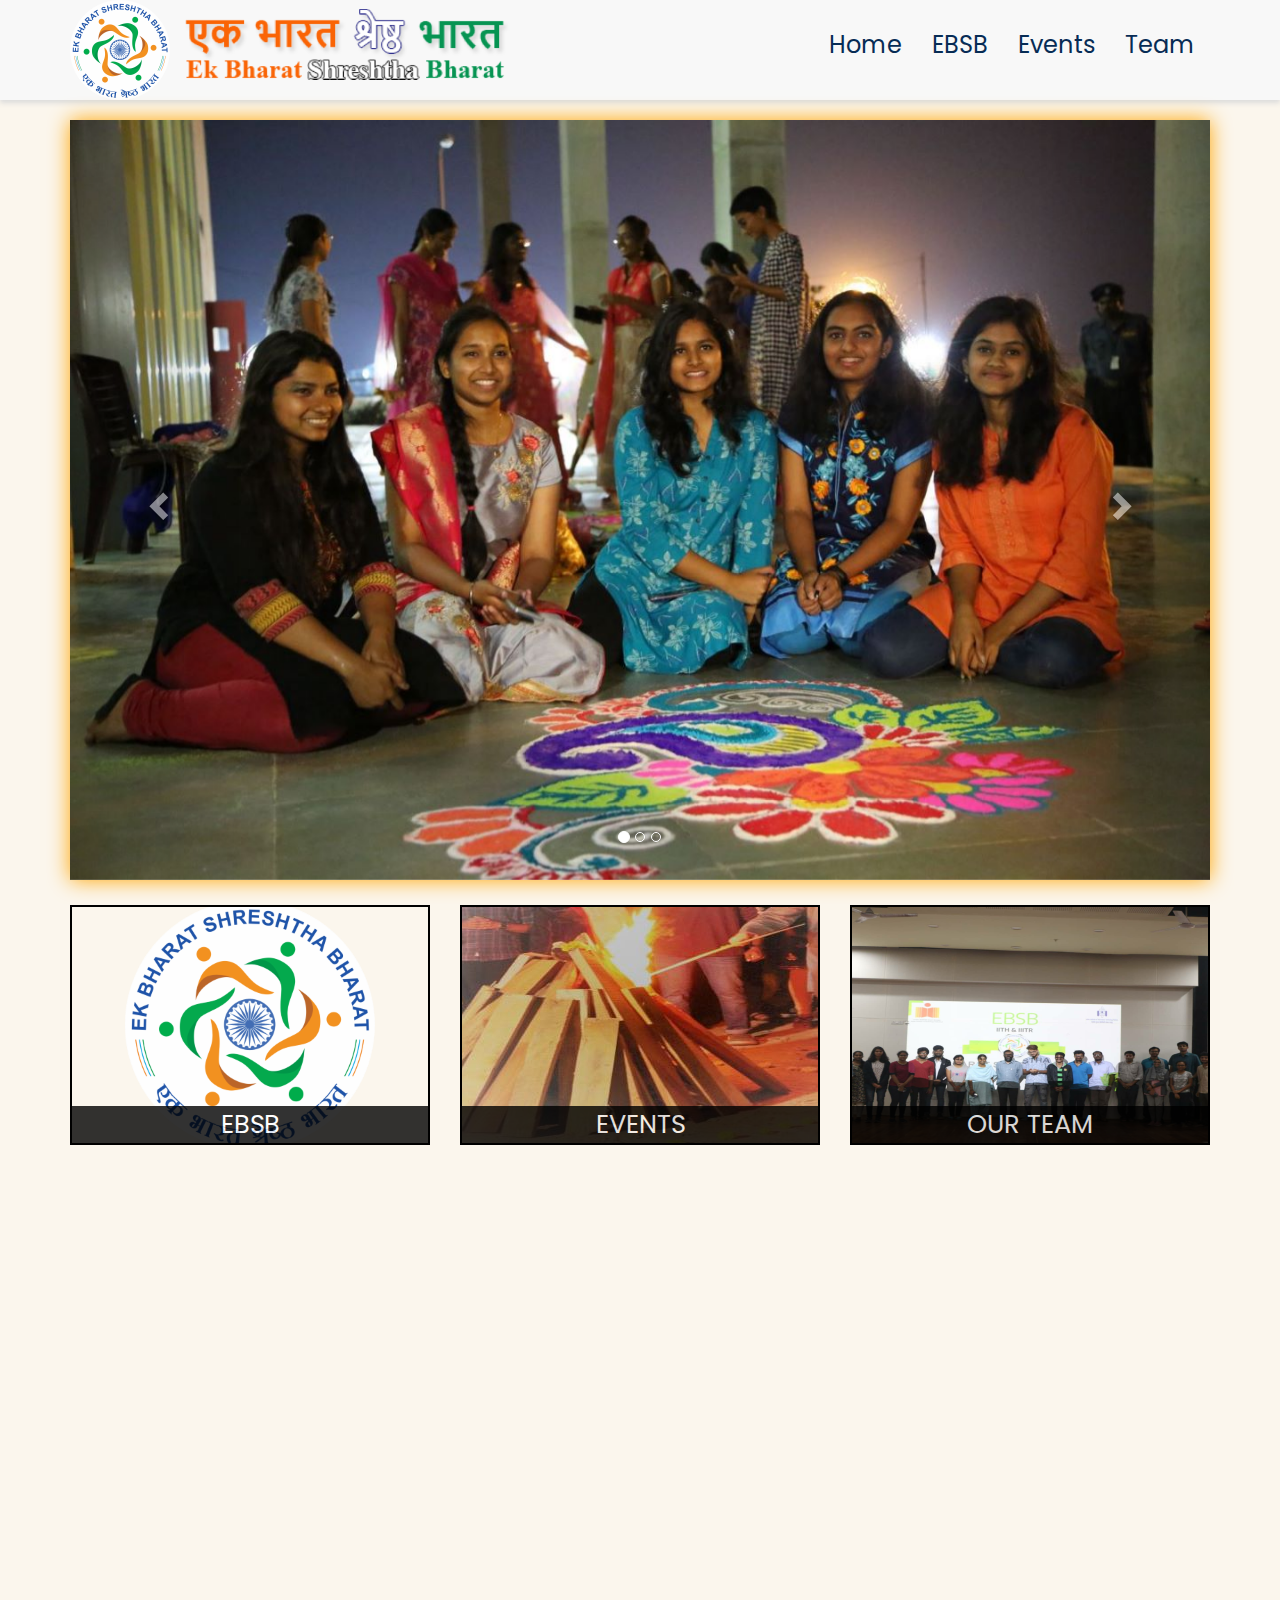
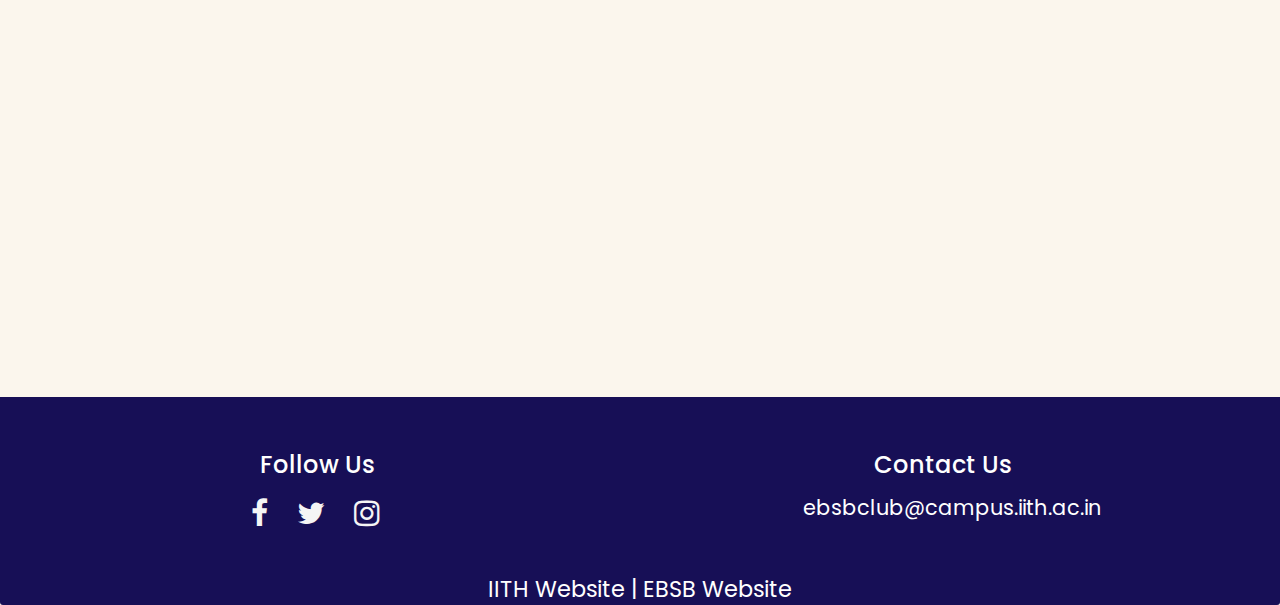
==== index.html @ 153e0e85 "Add files via upload" ====
<!doctype html>
<html lang="en">
  <head>
    <meta charset="utf-8">
    <meta http-equiv="X-UA-Compatible" content="IE=edge">
    <meta name="viewport" content="width=device-width, initial-scale=1">
    <link rel="icon" href="images/transparentlogoIITH.png">
    <title>EBSB IITH</title>
    <link rel="stylesheet" href="css/bootstrap.min.css">
    <link rel="stylesheet" href="css/styles.css">
    <link rel="stylesheet" href="https://cdnjs.cloudflare.com/ajax/libs/font-awesome/4.7.0/css/font-awesome.min.css">
    <link href="https://fonts.googleapis.com/css2?family=Poppins:wght@200;300&display=swap" rel="stylesheet" type='text/css'>
  </head>
<body>
    <div class="main-wrapper">
      <header class="header-area">
          <nav id="header-nav" class="navbar  navbar-default">
            <div class="container">
              <div class="navbar-header">
                <a href="index.html" class="pull-left visible-xxs">
                  <div id="logo-img"><img src='./images/EBSB_Logo_Large.png'></div>
                </a>
                <a href="index.html">
                  <img id = "Heading" src='./images/EBSB_Words_1.png'>
                </a>            
                <button type="button" class="navbar-toggle collapsed" data-toggle="collapse" data-target="#collapsable-nav" aria-expanded="false">
                  <span class="sr-only">Toggle navigation</span>
                  <span class="icon-bar"></span>
                  <span class="icon-bar"></span>
                  <span class="icon-bar"></span>
                </button>
              </div>
              
              <div id="collapsable-nav" class="collapse navbar-collapse">
                 <ul id="nav-list" class="nav navbar-nav navbar-right">
                  <li>
                    <a href='index.html'>
                      <br class="smallsize"> Home</a>
                  </li>
                  <li>
                    <a href="./pages/About_EBSB.html">
                      <br class="smallsize">EBSB</a>
                  </li>
                  <li>
                    <a href="./pages/Events.html">
                      <br class="smallsize">Events</a>
                  </li>
                  <li>
                    <a href="./pages/Team.html">
                      <br class="smallsize">Team</a>
                  </li>
                </ul>  
              </div>
          </div>
      </nav> 
  </header>
</div>


  <div id="main-content" class="container">
    
    <div id="myCarousel" class="carousel slide" data-ride="carousel">
   
      <ol class="carousel-indicators">
        <li data-target="#myCarousel" data-slide-to="0" class="active"></li>
        <li data-target="#myCarousel" data-slide-to="1"></li>
        <li data-target="#myCarousel" data-slide-to="2"></li>
      </ol>
    
     
      <div class="carousel-inner">
        <div class="item active">
          <img src="./images/FrontPic1_jumbo.jpg">
        </div>
    
        <div class="item">
          <img src="./images/FrontPic2_jumbo.jpg">
        </div>
    
        <div class="item">
          <img src="./images/FrontPic3_jumbo.jpg">
        </div>
      </div>
  
     
      <a class="left carousel-control" href="#myCarousel" data-slide="prev">
        <span class="glyphicon glyphicon-chevron-left"></span>
        <span class="sr-only">Previous</span>
      </a>
      <a class="right carousel-control" href="#myCarousel" data-slide="next">
        <span class="glyphicon glyphicon-chevron-right"></span>
        <span class="sr-only">Next</span>
      </a>
    </div> 
  
   <!-- <div class="col-md-12">
      <div id="upcomingEvents">
          <p style="color: rgb(255, 110, 57); font-size: 1.9em; padding: 20px; font-weight: bold;" class="fixfont text-center">Upcoming Events</p>
            <p class="fixfont text-center" style="color: #337ab7; font-size: 1.3em; font-weight: bolder;">;lejc;WJAW;OIDJ:CIAWC</p>
            <p class="fixfont text-center" style="color: #337ab7; font-size: 1.3em; font-weight: bolder;">lknwcjhlkhdwhidjwidjwkj</p>
            <p class="fixfont text-center" style="color:#337ab7; font-size: 1.3em; font-weight: bolder;">lknwcehdlkwheclwleijwlkjd</p>
            <p class="fixfont text-center" style="color:#337ab7; font-size: 1.3em; font-weight: bolder;">leknvjhfrlaifpoiawpoiwoe</p>
      </div>
    </div> -->

    <div id="home-tiles" class="row">
      <div class="col-md-4 col-sm-6 col-xs-12">
        <a href='./pages/About_EBSB.html'><div id="menu-tile"><span>EBSB</span></div></a>
      </div>
      <div class="col-md-4 col-sm-6 col-xs-12">
        <a href='./pages/Events.html'><div id="specials-tile"><span>Events</span></div></a>
      </div>
      <div id="team" class="col-md-4 col-xs-12">
        <a href='./pages/Team.html'><div id="team-tile"><span>Our Team</span></div></a>
      </div>      
    </div>

   <!-- <div class="container-fluid col-md-12 d-flex justify-content-center" id="contact_us" >
      <iframe src="https://docs.google.com/forms/d/1AGPoEQpHVHCgan9zfbUVvD1vlPy-VCGFJfZP_5vyF8Y/viewform?edit_requested=true&amp;embedded=true&amp;usp=embed_googleplus" style="border: 0; width: 100%; height: 1300px; padding-top: 4%;" allowfullscreen=""></iframe>
    </div>
  </div>-->



 <div class="col-md-12 d-flex justify-content-center" style="padding: 0px 10px;">
    <iframe src="https://docs.google.com/forms/d/1AGPoEQpHVHCgan9zfbUVvD1vlPy-VCGFJfZP_5vyF8Y/viewform?edit_requested=true&amp;embedded=true&amp;usp=embed_googleplus" style="border: 0; width: 96%; height: 800px;" allowfullscreen></iframe>
  </div>
  </div>


  <footer class="panel-footer">
    <div class="container-fluid">
      <div class="row">
      <div class="text-center">
        <div class="col-md-6">
        <h2 style="font-size: 1.5em;" >Follow Us</h2>
        <p style="size: 1.5em;" class="social"><a href="https://www.facebook.com/Ebsb-club-iith-102661981244247/"  target="_blank"><i class="fa fa-facebook"></i></a>
        <a href="https://twitter.com/ClubEbsb" target="_blank"><i class="fa fa-twitter"></i></a>
        <a href="https://www.instagram.com/ebsb_club_iith/" target="_blank"><i class="fa fa-instagram"></i></a>
      </div>
      <div class="col-md-6">
        <h2 style="padding-bottom:5px; font-size: 1.5em;" >Contact Us</h2>
        <p style="font-size: 1.3em; padding-bottom: 15px;"><a style="color: white;" href="mailto: ebsbclub@campus.iith.ac.in"> ebsbclub@campus.iith.ac.in</a></p>
      </div>
      </div>
    </div>
    <div class="col-md-12 text-center" style="color: white; font-size: 1.4em;">
      <a href="https://iith.ac.in/" target="_blank" style="color: white;">IITH Website</a>  
      <span class= "text-center">|</span>   <a href="https://ekbharat.gov.in/" style="color: white;">EBSB Website</a>
    </div>
  </div>
  </footer>

  <!-- jQuery (Bootstrap JS plugins depend on it) -->
  <script src="js/jquery-2.1.4.min.js"></script>
  <script src="js/bootstrap.min.js"></script>
  <script src="js/script.js"></script>
</body>
</html>
---- css/styles.css ----
body {
  font-family: "Poppins", sans-serif;
  font-size: 16px;
  color: #fff;
  background-color:  rgb(251, 246, 237);
}

#header-nav {
  border-radius: 0;
  border: 0;
}

#IITHLogo{
  padding-top: 0px;
  padding-right: 0%;
  margin-right: 0;
}

#IITWebsite{
  position: absolute;
  right: 5%;
}

#Heading {
  position: relative;
  padding-bottom: 2%;
  padding-top: 2%;
  padding-left: 15px;
}



.fixfont{
  font-family: "Poppins", sans-serif;
}

h1{
  color: #000;
  padding-top: 50p;
  font-weight: bold;
}

.navbar{
  box-shadow: 0px 3px 5px 0px rgba(219,219,219,1);
}

.navbar-brand a:hover, .navbar-brand a:focus {
  text-decoration: none;
}

#nav-list {
  padding-top: 0%;
  font-size: 1.5em;
}
#nav-list a {
  color:#072C55;
  text-align: center;
}
#nav-list a:hover {
  background: #E7E7E7;
}
#nav-list a span {
  font-size: 1.8em;
}

.navbar-header button.navbar-toggle, .navbar-header .icon-bar {
  border: 1px solid#072C55;
}
.navbar-header button.navbar-toggle {
  clear: both;
  margin-top: 35px;
}

#carouselExampleIndicators .carousel-item {
  width: 100%;
  height: 125vh;
  min-height: 100px;
  background: no-repeat center center scroll;
  -webkit-background-size: cover;
  -moz-background-size: cover;
  -o-background-size: cover;
  background-size: cover;
}

.carousel-item p {
  font-weight: bold;
}

.full-width-image {
  width: 100vw;
  position: relative;
  left: 50%;  
  margin-left: -50vw;
}

.full-width-image img {
 width: 100%;
}

#small {
  display: none !important;
}

.panel-footer {
  margin-top: 30px;
  padding-top: 35px;
  padding-bottom: 0px;
  background-color: #170f56;
  border-top: 0;
}
.panel-footer div.row {
  margin-bottom: 15px;
}

.social .fa{
  padding-right: 25px;
  padding-top: 10px;
  padding-bottom:20px;
	font-size: 30px;
  transition: .9s;
  color: whitesmoke;
}

.social .fa:hover{
	transition: 1s;
	transform: scale(1.1);
	color: orange;
}

h2{
  padding-right: 20px;
}

.sidebar-section {
  margin-bottom: 2rem;
  box-shadow: 0 0px 2px 0 rgba(0, 0, 0, 0.3);
  padding: 30px;
  padding-top: 10px;
}
.sidebar h5 {
  margin-bottom: 1rem;
  text-align: center;
  position: relative;
  font-weight: 700;
}
.sidebar h5 span {
  font-weight: bolder;
  background-color: rgb(251, 246, 237);
  position: relative;
  z-index: 2;
  display: inline-block;
  padding: 0px 15px 0 15px;
  text-align: center;
  font-size: 3vh;
  text-transform: uppercase;
  letter-spacing: 1px;
  color: rgb(255, 110, 57);
}
.sidebar ul {
  font-weight: bolder;
  text-align: center;
  list-style: none;
  padding: 0px;
}
.sidebar ul li a {
  border-bottom: 1px solid #f6f6f6;
  display: block;
  padding-bottom: 10px;
  padding-top: 10px;
}

.sidebar ul li a:hover {
  text-decoration: none;
}

#myCarousel{
  box-shadow: 0 0 20px orange;
  margin-bottom: 25px;
}

#menu-tile, #specials-tile, #team-tile {
  height: 240px;
  width: 100%;
  margin-bottom: 15px;
  position: relative;
  border: 2px solid black;
  overflow: hidden;
}

#menu-tile:hover, #specials-tile:hover, #team-tile:hover {
  box-shadow: 0 5px 10px 5px #cccccc;
}

#menu-tile {
  background: url('../images/AboutEBSB_2.png') no-repeat;
  background-position: center;
}

#specials-tile {
  background: url('../images/Lohri_Celebrations2_Fire.jpeg') no-repeat;
  background-position: center;
}

#team-tile {
  background: url('../images/Team.png') no-repeat;
  background-position: center;
}

#menu-tile span, #specials-tile span, #team-tile span {
  position: absolute;
  bottom: 0;
  right: 0;
  width: 100%;
  text-align: center;
  font-size: 1.6em;
  text-transform: uppercase;
  background-color: #000;
  color: #fff;
  opacity: .8;
}

h4{
  margin-top: 3%;
}

#Modi{
  padding-top: 5%; 
  padding-left: 0%; 
  padding-right: 0%; 
  padding-bottom: 3%;
}

#EventsTop{
  font-size: 3em;
}

#EBSB_Day1{
  height: 240px;
  width: 100%;
  margin-bottom: 10%;
  position: relative;
  border: 2px solid black;
  overflow: hidden;
  background: url('../images/EBSB_Day1_resized.jpeg') no-repeat;
  background-position: center;
}

#EBSB_Day2{
  height: 240px;
  width: 100%;
  margin-bottom: 10%;
  position: relative;
  border: 2px solid black;
  overflow: hidden;
  background: url('../images/EBSB_Day2_resized.jpeg') no-repeat;
  background-position: center;
}

#EBSB_Day3{
  height: 240px;
  width: 100%;
  margin-bottom: 10%;
  position: relative;
  border: 2px solid black;
  overflow: hidden;
  background: url('../images/EBSB_Day3_resized.jpeg') no-repeat;
  background-position: center;
}

#Lohri1{
  height: 240px;
  width: 65%;
  margin-left: auto;
  margin-right: auto;
  margin-bottom: 10%;
  position: relative;
  border: 2px solid black;
  overflow: hidden;
  background: url('../images/Lohri_Celebrations1_resized.jpeg') no-repeat;
  background-position: center;
}

#Lohri2{
  height: 240px;
  width: 65%;
  margin-top: auto;
  margin-right: auto;
  margin-bottom: 10%;
  position: relative;
  border: 2px solid black;
  overflow: hidden;
  background: url('../images/Lohri_Celebrations2_resized3.jpeg') no-repeat;
  background-position: center;
}

#Sankranthi1{
  height: 240px;
  width: 100%;
  margin-top: auto;
  margin-right: auto;
  margin-bottom: 10%;
  position: relative;
  border: 2px solid black;
  overflow: hidden;
  background: url('../images/Sankranthi1_resized.jpeg') no-repeat;
  background-position: center;
}

#Sankranthi2{
  height: 240px;
  width: 100%;
  margin-top: auto;
  margin-right: auto;
  margin-bottom: 10%;
  position: relative;
  border: 2px solid black;
  overflow: hidden;
  background: url('../images/Sankranthi2_resized.jpeg') no-repeat;
  background-position: center;
}

#Sankranthi3{
  height: 240px;
  width: 100%;
  margin-top: auto;
  margin-right: auto;
  margin-bottom: 10%;
  position: relative;
  border: 2px solid black;
  overflow: hidden;
  background: url('../images/Sankranthi3_resized.jpeg') no-repeat;
  background-position: center;
}

#Inauguration1{
  height: 240px;
  width: 100%;
  margin-top: auto;
  margin-right: auto;
  margin-bottom: 10%;
  position: relative;
  border: 2px solid black;
  overflow: hidden;
  background: url('../images/Inauguration1_resized.png') no-repeat;
  background-position: center;
}

#Inauguration2{
  height: 240px;
  width: 100%;
  margin-top: auto;
  margin-right: auto;
  margin-bottom: 10%;
  position: relative;
  border: 2px solid black;
  overflow: hidden;
  background: url('../images/Inauguration2_resized.png') no-repeat;
  background-position: center;
}

#Inauguration3{
  height: 240px;
  width: 100%;
  margin-top: auto;
  margin-right: auto;
  margin-bottom: 10%;
  position: relative;
  border: 2px solid black;
  overflow: hidden;
  background: url('../images/Inauguration3_resized.png') no-repeat;
  background-position: center;
}


#EthnicDay1{
  height: 240px;
  width: 100%;
  margin-top: auto;
  margin-right: auto;
  margin-bottom: 10%;
  position: relative;
  border: 2px solid black;
  overflow: hidden;
  background: url('../images/Ethnic_Day1_resized.jpg') no-repeat;
  background-position: center;
}

#EthnicDay2{
  height: 240px;
  width: 100%;
  margin-top: auto;
  margin-right: auto;
  margin-bottom: 10%;
  position: relative;
  border: 2px solid black;
  overflow: hidden;
  background: url('../images/Ethnic_Day2_resized.jpg') no-repeat;
  background-position: center;
}

#EthnicDay3{
  height: 240px;
  width: 100%;
  margin-top: auto;
  margin-right: auto;
  margin-bottom: 10%;
  position: relative;
  border: 2px solid black;
  overflow: hidden;
  background: url('../images/Ethnic_Day3_resized.jpg') no-repeat;
  background-position: center;
}

#Village1{
  height: 240px;
  width: 100%;
  margin-top: auto;
  margin-right: auto;
  margin-bottom: 10%;
  position: relative;
  border: 2px solid black;
  overflow: hidden;
  background: url('../images/Gonglur_Village1_resized.jpg') no-repeat;
  background-position: center;
}

#Village2{
  height: 240px;
  width: 100%;
  margin-top: auto;
  margin-right: auto;
  margin-bottom: 10%;
  position: relative;
  border: 2px solid black;
  overflow: hidden;
  background: url('../images/Gonglur_Village2_resized.jpg') no-repeat;
  background-position: center;
}

#Village3{
  height: 240px;
  width: 100%;
  margin-top: auto;
  margin-right: auto;
  margin-bottom: 10%;
  position: relative;
  border: 2px solid black;
  overflow: hidden;
  background: url('../images/Gonglur_Village3_resized.jpg') no-repeat;
  background-position: center;
}

#Maam{
  height: 250px;
  width: 65%;
  margin-left: auto;
  margin-right: auto;
  margin-bottom: 10%;
  position: relative;
  border: 2px solid black;
  overflow: hidden;
  background: url('../images/Rajalakshmi_Ma\'am_resized.jpg') no-repeat;
  background-position: center;
}

#Sir{
  height: 250px;
  width: 65%;
  margin-left: auto;
  margin-right: auto;
  margin-bottom: 10%;
  position: relative;
  border: 2px solid black;
  overflow: hidden;
  background: url('../images/AbhishekKumar_Sir_resized.jpg') no-repeat;
  background-position: center;
}

#Events1{
  height: 250px;
  width: 100%;
  margin-top: auto;
  margin-right: auto;
  margin-bottom: 10%;
  position: relative;
  border: 2px solid black;
  overflow: hidden;
  background: url('../images/Event1.png') no-repeat;
  background-position: center;
}

#Events2{
  height: 250px;
  width: 100%;
  margin-top: auto;
  margin-right: auto;
  margin-bottom: 10%;
  position: relative;
  border: 2px solid black;
  overflow: hidden;
  background: url('../images/Event2.png') no-repeat;
  background-position: center;
}

#Events3{
  height: 250px;
  width: 100%;
  margin-top: auto;
  margin-right: auto;
  margin-bottom: 10%;
  position: relative;
  border: 2px solid black;
  overflow: hidden;
  background: url('../images/Event3.png') no-repeat;
  background-position: center;
}

#Content1{
  height: 250px;
  width: 100%;
  margin-top: auto;
  margin-right: auto;
  margin-bottom: 10%;
  position: relative;
  border: 2px solid black;
  overflow: hidden;
  background: url('../images/Content1.png') no-repeat;
  background-position: center;
}

#Content2{
  height: 250px;
  width: 100%;
  margin-top: auto;
  margin-right: auto;
  margin-bottom: 10%;
  position: relative;
  border: 2px solid black;
  overflow: hidden;
  background: url('../images/Content2.png') no-repeat;
  background-position: center;
}

#Content3{
  height: 250px;
  width: 100%;
  margin-top: auto;
  margin-right: auto;
  margin-bottom: 10%;
  position: relative;
  border: 2px solid black;
  overflow: hidden;
  background: url('../images/Content3.png') no-repeat;
  background-position: center;
}

#Digital1{
  height: 250px;
  width: 100%;
  margin-top: auto;
  margin-right: auto;
  margin-bottom: 10%;
  position: relative;
  border: 2px solid black;
  overflow: hidden;
  background: url('../images/Digital1.png') no-repeat;
  background-position: center;
}

#Digital2{
  height: 250px;
  width: 100%;
  margin-top: auto;
  margin-right: auto;
  margin-bottom: 10%;
  position: relative;
  border: 2px solid black;
  overflow: hidden;
  background: url('../images/Digital2.png') no-repeat;
  background-position: center;
}

#Digital3{
  height: 250px;
  width: 100%;
  margin-top: auto;
  margin-right: auto;
  margin-bottom: 10%;
  position: relative;
  border: 2px solid black;
  overflow: hidden;
  background: url('../images/Digital3.png') no-repeat;
  background-position: center;
}

#Overall{
  height: 360px;
  width: 30%;
  margin-top: 1%;
  margin-left: auto;
  margin-right: auto;
  margin-bottom: 5%;
  position: relative;
  border: 2px solid black;
  overflow: hidden;
  background: url('../images/Overall_original.png') no-repeat;
}

#Web{
  height: 360px;
  width: 30%;
  margin-top: 1%;
  margin-left: auto;
  margin-right: auto;
  margin-bottom: 5%;
  position: relative;
  border: 2px solid black;
  overflow: hidden;
  background: url('../images/Web_original.png') no-repeat;
}

.description{
  font-size: 1.5em;
  padding-bottom: 5%;
}

#upcomingEvents{
  height: 300px;
  width: 50%;
  margin-bottom: 50px;
  margin-top: 30px;
  position: relative;
  overflow: hidden;
  margin-left: 25%;

}

.carousel-caption {
	left: 12%;
  right: auto;
  padding:1vh 2vh;
  bottom: 50%;
}

.Event_Headings{
  font-family: "Poppins", sans-serif;
  color: black;
  font-size: 2em;
  font-weight: bold;
  padding-bottom: 20px;
}

.sidebar{
  padding-top: 20%;
}

#thetop{
  padding-top: 10%;
}


/********** Large devices only **********/
@media (min-width: 1200px) {

  #small {
    display: none !important;
  }
  
}

/********** Medium devices only **********/
@media (min-width: 992px) and (max-width: 1199px) {
  /* Header */
  #logo-img {
    background: url('EBSB_Logo_Medium.png') no-repeat;
    width: 100px;
    height: 100px;
    margin: 0px 5px 5px 0;
  }
  /* End Header */

  #Heading {
    padding-top: 15px;
    padding-bottom: 20px;
  }

  #IITHLogo{
    padding-left: 380px;
  }
  
  .sidebar-section{
    padding-top: 240px;
  }

  .carousel-caption {
    left: 8%;
    right: auto;
    padding:1vh 2vh;
    bottom: 55%;
    font-weight: bold;
  }

  #large{
    padding-top: 6%;
  }
  .sidebar{
    padding-top: 20%;
  }

  #thetop{
    padding-top: 13%;
  }

  #nav-list {
    padding-bottom: auto;
  }

 
}

/********** Small devices only **********/
@media (min-width: 769px) and (max-width: 991px) {

  #small {
    display: none !important;
  }
  #large{
    padding-top: 7%;
  }

  .sidebar{
    padding-top: 0%;
  }

  #thetop{
    padding-top: 15%;
  }

  #Heading{
    padding-top: 5px;
    padding-bottom: 15px;
    padding-left: 0%;
    padding-right: 25%;
  }

  #nav-list {
    margin-top: 0px;
    margin-left: 0;
    margin-right: 0;
  }

  #nav-list a {
    padding-left: 0px;
    margin-left: 0;
    font-size: 0.8em;
    color:#072C55;
    text-align: center;
  }

  #team{
    padding-left: 26%;
    padding-right: 26%;
  }

  .carousel-caption {
    left: 10%;
    right: auto;
    padding:1vh 2vh;
    bottom: 50%;
    font-weight: bold;
  }

  #Overall, #Web{
    width: 360px;
    margin: 0 auto 15px;
  }
  #logo-img{display:none;}

  #EventsTop{
    font-size: 2.75em;
  }
}

/********** Extra small devices only **********/
@media (max-width: 768px) {

  .navbar-brand {
    padding-top: 10px;
    height: 80px;
  }
  .navbar-brand h1 { 
    padding-top: 10px;
    font-size: 5vw; 
  }
  .navbar-brand p { 
    font-size: .6em;
    margin-top: 12px;
  }
  .navbar-brand p img { 
    height: 20px;
  }

  #collapsable-nav a { 
    font-size: 0.9em;
    border-bottom: 1px solid #e7e7e7;
  }
  #collapsable-nav a span {
    font-size: 1em;
    margin-right: 5px;
  }

   #large{
     padding-top: 14%;
   }

   .sidebar{
    padding-top: 0px;
   }

   #thetop{
    padding-top:20%;
  }
  
  .panel-footer section {
    margin-bottom: 30px;
    text-align: center;
    width: 100%;
  }
  .panel-footer section:nth-child(3) {
    margin-bottom: 0; 
  }
  .panel-footer section hr {
    width: 50%;
  }
 
  #menu-tile, #specials-tile, #team-tile, #EBSB_Day1, #EBSB_Day2, #EBSB_Day3, #Lohri1, #Lohri2, #Sankranthi1, #Sankranthi2, #Sankranthi3, #Inauguration1, #Inauguration2, #Inauguration3, #EthnicDay1, #EthnicDay2, #EthnicDay3, #Village1, #Village2, #Village3,
  #Maam, #Sir, #Overall, #Events1, #Events2, #Events3, #Content1, #Content2, #Content3, #Digital1, #Digital2, #Digital3, #Web{
    width: 360px;
    margin: 0 auto 15px;
  }

  .menu-item-photo {
    margin-right: auto;
  }
  .menu-item-tile .menu-item-price {
    text-align: center;
  }
  .menu-item-description {
    text-align: center;;
  }
  #Heading{
    
    }

    .carousel-caption {
      left: 9%;
      right: auto;
      padding:1vh 2vh;
      bottom: 45%;
      font-weight: bold;
    }

  #logo-img{display:none;}

  #EventsTop{
    font-size: 2.5em;
  }

}

  

/********** Super extra small devices Only :-) (e.g., iPhone 4) **********/
@media (max-width: 479px) {

  .navbar-brand h1 { 
    padding-top: 5px;
    font-size: 6vw;
  }
  
  #menu-tile, #specials-tile, #team-tile, #EBSB_Day1, #EBSB_Day2, #EBSB_Day3, #Lohri1, #Lohri2, #Sankranthi1, #Sankranthi2, #Sankranthi3, #Inauguration1, #Inauguration2, #Inauguration3, #EthnicDay1, #EthnicDay2, #EthnicDay3, #Village1, #Village2, #Village3,
  #Maam, #Sir, #Overall, #Events1, #Events2, #Events3, #Content1, #Content2, #Content3, #Digital1, #Digital2, #Digital3, #Web{
    width: 250px;
    margin: 0 auto 15px;
  }

  .col-xxs-12 {
    position: relative;
    min-height: 1px;
    padding-right: 15px;
    padding-left: 15px;
    float: left;
    width: 100%;
  }
  #Heading{
    padding-top: 15px;
    padding-bottom: 20px;
    padding-left: 0%;
    }

  .carousel-caption {
    left: 12%;
    right: auto;
    padding:1vh 2vh;
    bottom: 30%;
    font-weight: bold;
  }

  #large{
    padding-top: 12%;
  }

  .sidebar{
    padding-top: 0px;
  }

  #thetop{
    padding-top: 50%;
    margin-left: auto;
  
  }

  .panel-footer{
    width: 100%;
  }
  .panel-footer section {
    margin-bottom: 30px;
    text-align: center;
    width: 100%;
  }
  .panel-footer section:nth-child(3) {
    margin-bottom: 0; 
  }
  .panel-footer section hr {
    width: 50%;
  }

  #Heading{display:none;}
  #logo-img{display: inline;}

  #logo-img{
    padding-left: 15%;
  }

  .navbar-header button.navbar-toggle{
    margin-top: -15%;
  }
  
  #Modi{
    padding-top: 10%;
  }

  #EventsTop{
    font-size: 2em;
  }
  
}
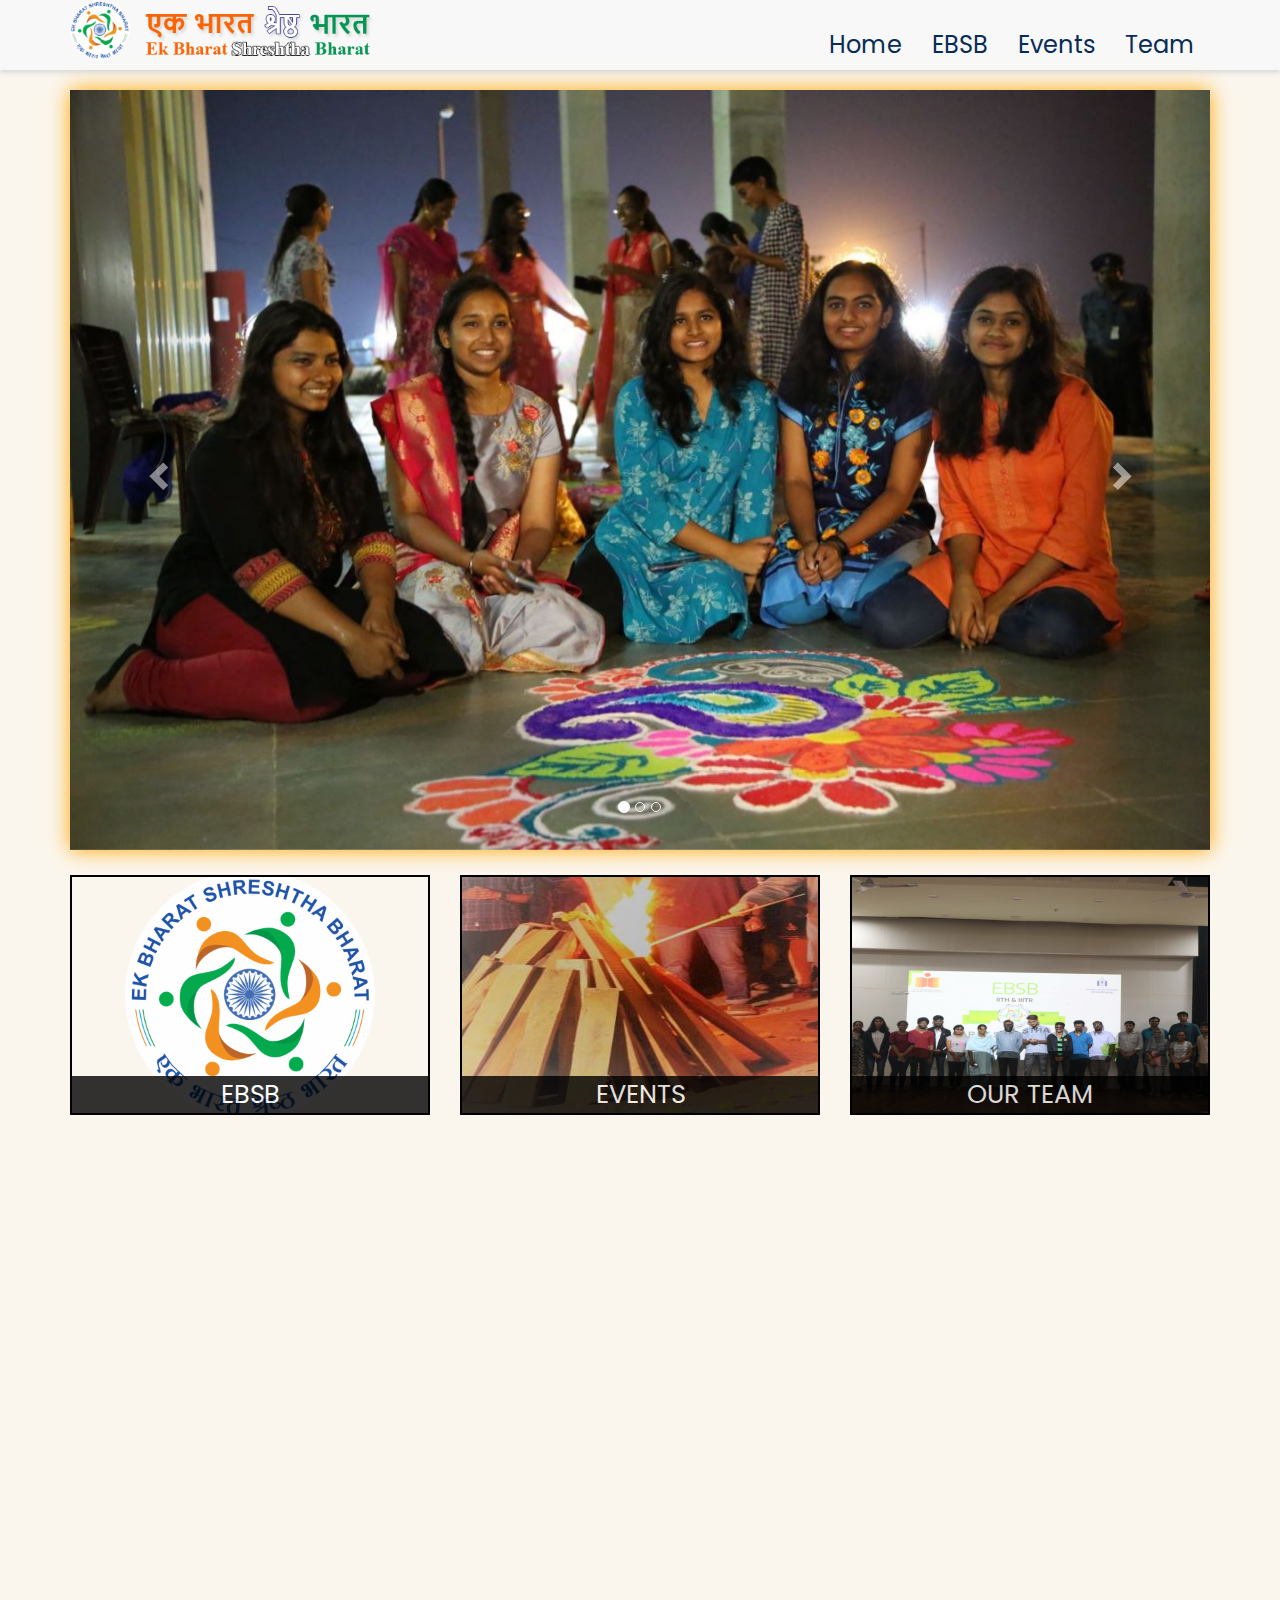
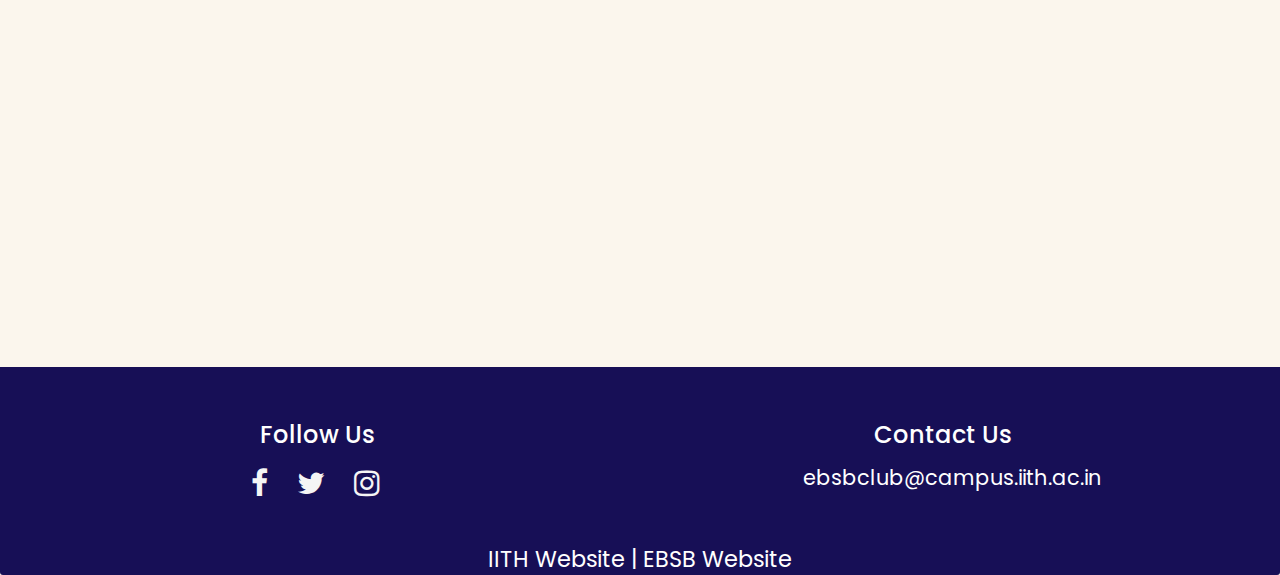
==== commit d8a3ac3d: "Update index.html" ====
--- a/index.html
+++ b/index.html
@@ -18,10 +18,10 @@
             <div class="container">
               <div class="navbar-header">
                 <a href="index.html" class="pull-left visible-xxs">
-                  <div id="logo-img"><img src='./images/EBSB_Logo_Large.png'></div>
+                  <div id="logo-img"><img src='./images/EBSB_Logo_Small.png'></div>
                 </a>
                 <a href="index.html">
-                  <img id = "Heading" src='./images/EBSB_Words_1.png'>
+                  <img id = "Heading" src='./images/EBSB_Words.png'>
                 </a>            
                 <button type="button" class="navbar-toggle collapsed" data-toggle="collapse" data-target="#collapsable-nav" aria-expanded="false">
                   <span class="sr-only">Toggle navigation</span>
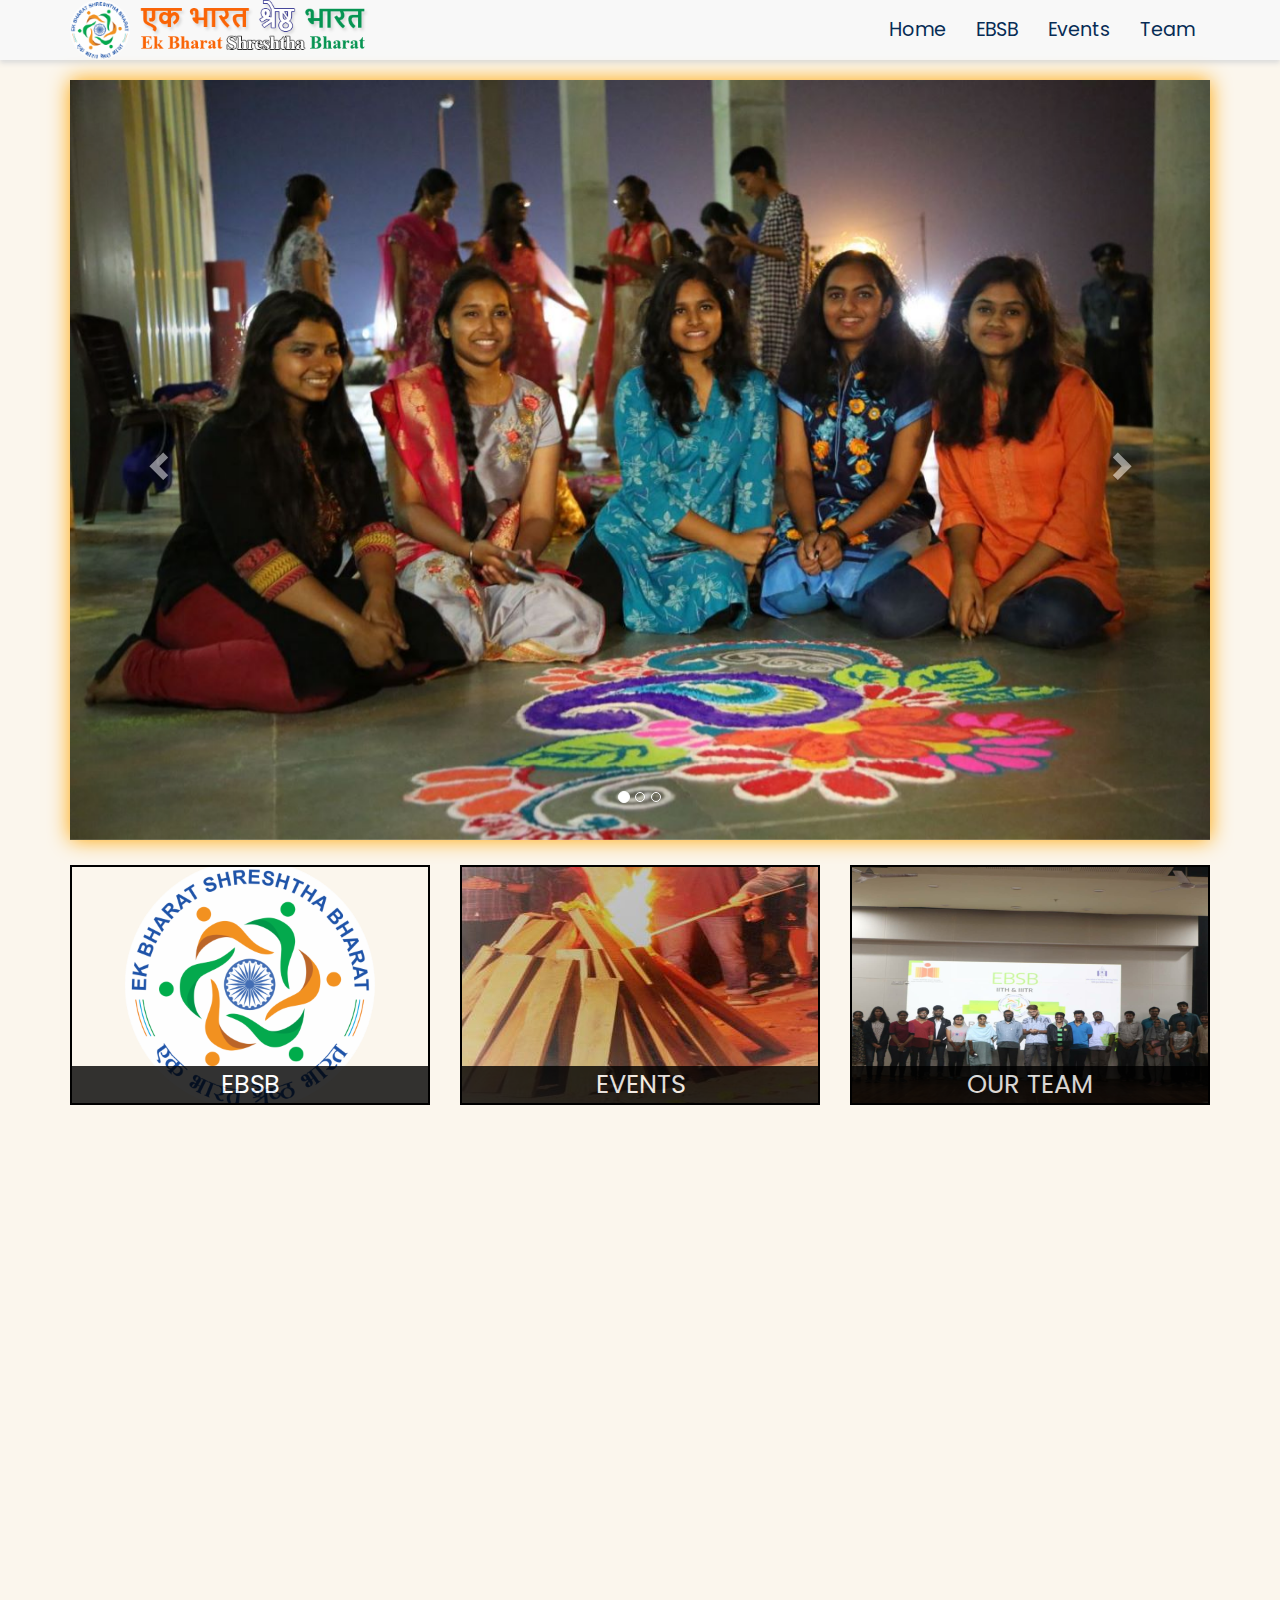
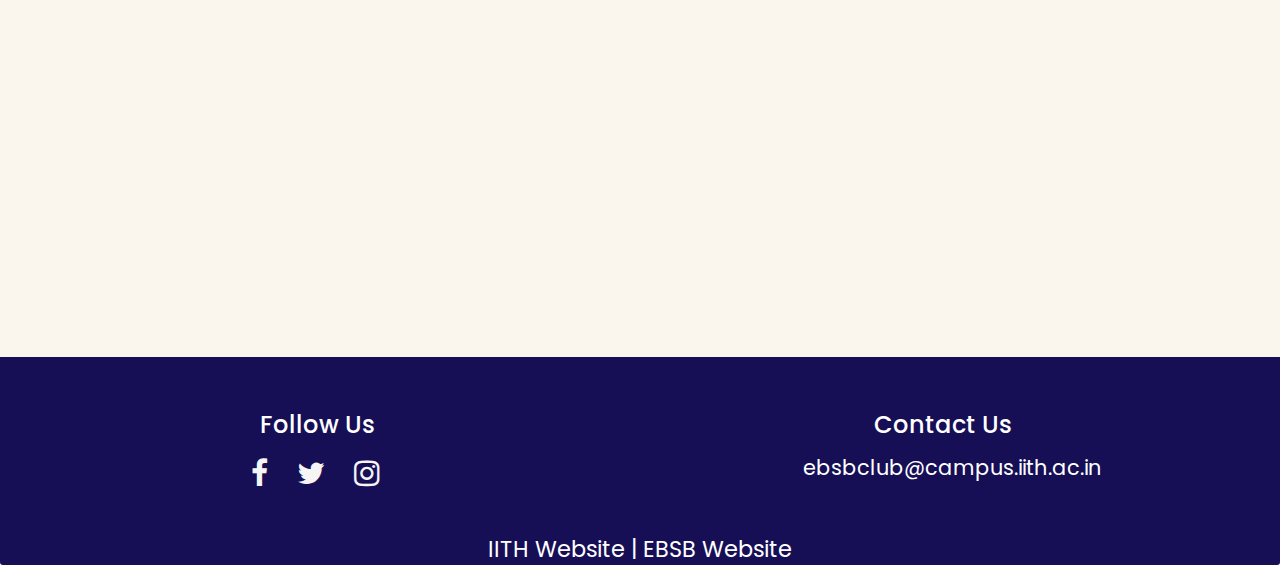
==== commit 20328e65: "Update index.html" ====
--- a/index.html
+++ b/index.html
@@ -17,7 +17,7 @@
           <nav id="header-nav" class="navbar  navbar-default">
             <div class="container">
               <div class="navbar-header">
-                <a href="index.html" class="pull-left visible-xxs">
+                <a href="index.html" class="pull-left">
                   <div id="logo-img"><img src='./images/EBSB_Logo_Small.png'></div>
                 </a>
                 <a href="index.html">
--- a/css/styles.css
+++ b/css/styles.css
@@ -24,8 +24,7 @@
 #Heading {
   position: relative;
   padding-bottom: 2%;
-  padding-top: 2%;
-  padding-left: 15px;
+  padding-left: 10px;
 }
 
 
@@ -49,8 +48,8 @@
 }
 
 #nav-list {
-  padding-top: 0%;
-  font-size: 1.5em;
+  margin-top: -15px;
+  font-size: 1.2em;
 }
 #nav-list a {
   color:#072C55;
@@ -848,9 +847,19 @@
   .menu-item-description {
     text-align: center;;
   }
+
   #Heading{
-    
-    }
+    padding-left: 15px;
+    padding-top: 7px;
+  }
+  .navbar-header button.navbar-toggle {
+   clear: both;
+   margin-top: -7%;
+ }
+ #logo-img{
+   padding-left: 10px;
+   padding-top: 3px;
+ }
 
     .carousel-caption {
       left: 9%;
@@ -860,7 +869,6 @@
       font-weight: bold;
     }
 
-  #logo-img{display:none;}
 
   #EventsTop{
     font-size: 2.5em;
@@ -935,16 +943,21 @@
     width: 50%;
   }
 
-  #Heading{display:none;}
-  #logo-img{display: inline;}
+  /*#Heading{display:none;}*/
+  #logo-img{display: none;}
 
   #logo-img{
     padding-left: 15%;
   }
 
-  .navbar-header button.navbar-toggle{
-    margin-top: -15%;
-  }
+ #Heading{
+   padding-left: 10px;
+   padding-top: 7px;
+ }
+ .navbar-header button.navbar-toggle {
+  clear: both;
+  margin-top: 7%;
+}
   
   #Modi{
     padding-top: 10%;
@@ -956,5 +969,3 @@
   
 }
 
-
-
